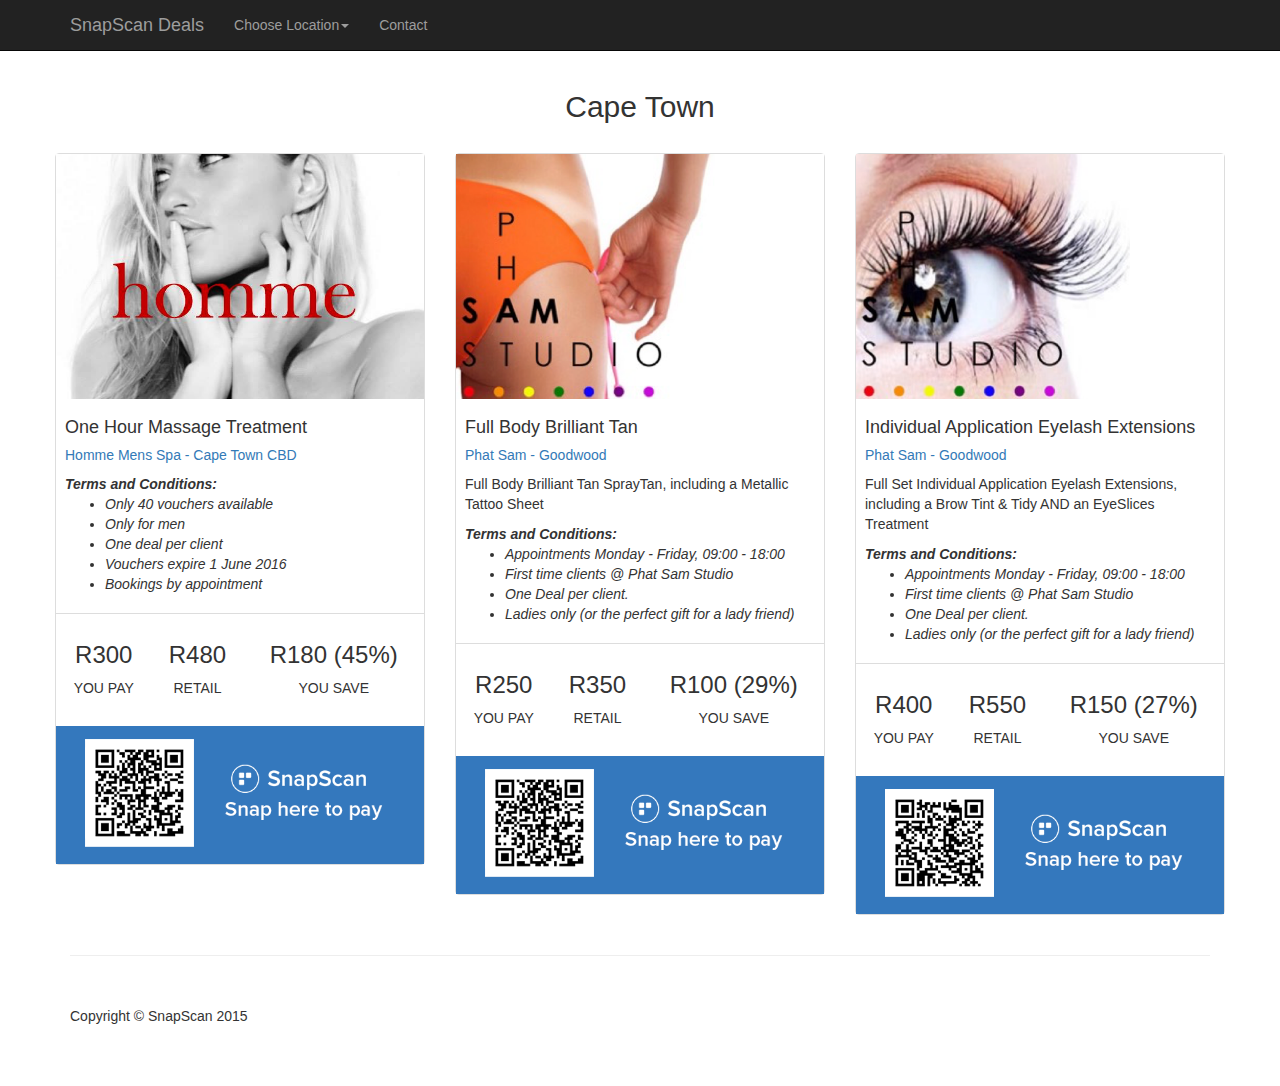
==== cape-town.html @ 15a03e2f "CT + JHB up: 3 products each" ====
<!DOCTYPE html>
<html lang="en">

<head>

    <meta charset="utf-8">
    <meta http-equiv="X-UA-Compatible" content="IE=edge">
    <meta name="viewport" content="width=device-width, initial-scale=1">
    <meta name="description" content="">
    <meta name="author" content="">

    <title>Cape Town: SnapDeals</title>

    <!-- Bootstrap Core CSS -->
    <link href="css/bootstrap.min.css" rel="stylesheet">

    <!-- Custom CSS -->
    <link href="css/shop-homepage.css" rel="stylesheet">

    <!-- HTML5 Shim and Respond.js IE8 support of HTML5 elements and media queries -->
    <!-- WARNING: Respond.js doesn't work if you view the page via file:// -->
    <!--[if lt IE 9]>
        <script src="https://oss.maxcdn.com/libs/html5shiv/3.7.0/html5shiv.js"></script>
        <script src="https://oss.maxcdn.com/libs/respond.js/1.4.2/respond.min.js"></script>
    <![endif]-->

</head>

<body>

    <!-- Navigation -->
    <nav class="navbar navbar-inverse navbar-fixed-top" role="navigation">
        <div class="container">
            <!-- Brand and toggle get grouped for better mobile display -->
            <div class="navbar-header">
                <button type="button" class="navbar-toggle" data-toggle="collapse" data-target="#bs-example-navbar-collapse-1">
                    <span class="sr-only">Toggle navigation</span>
                    <span class="icon-bar"></span>
                    <span class="icon-bar"></span>
                    <span class="icon-bar"></span>
                </button>
                <a class="navbar-brand" href="./index.html">SnapScan Deals</a>
            </div>
            <!-- Collect the nav links, forms, and other content for toggling -->
            <div class="collapse navbar-collapse" id="bs-example-navbar-collapse-1">
                <ul class="nav navbar-nav">
                    <li role="presentation" class="dropdown">
                        <a class="dropdown-toggle" data-toggle="dropdown" role="button" aria-haspopup="true" aria-expanded="false">
                          Choose Location<span class="caret"></span>
                        </a>
                        <ul class="dropdown-menu">
                            <li><a href="./cape-town.html">Cape Town</a></li>
                            <li><a href="./johannesburg.html">Johannesburg</a></li>
                        </ul>
                    </li>
                    <li>
                        <a href="mailto:bizdev@snapscan.co.za?Subject=SnapScan%20Deals" target="_blank">Contact</a>
                    </li>
                </ul>

            </div>
            <!-- /.navbar-collapse -->
        </div>
        <!-- /.container -->
    </nav>

    <!-- Page Content -->
    <div class="container">

            <div class="row">
            <div class="col-md-12">

                <div class="row">
                <h2 align="center">Cape Town</h2>
                <br>
                </div>
            </div>


                <div class="row">

                    <!-- PRODUCT -->
                    <div class="col-sm-4 col-lg-4 col-md-4">
                        <div class="thumbnail">
                            <img src="./img/products/cape-town/deal-3.png" alt="">
                            <div class="caption">
                                <h4>One Hour Massage Treatment</h4>
                                <h5><a href="https://www.facebook.com/hommemenspa">Homme Mens Spa - Cape Town CBD</a></h5>
                                <!-- <p>Full Body Brilliant Tan SprayTan, including a Metallic Tattoo Sheet</p> -->

                                <!-- TERMS AND CONDITIONS -->
                                <i><b>Terms and Conditions:</b>
                                <ul>
                                    <li>Only 40 vouchers available</li>
                                    <li>Only for men</li>
                                    <li>One deal per client</li>
                                    <li>Vouchers expire 1 June 2016</li>
                                    <li>Bookings by appointment</li>
                                </ul>
                                </i>
                            </div>

                            <div class="table-responsive">
                                <table class="table">
                                    <tbody>
                                        <tr align="center">
                                            <td><b><h3>R300</h3></b>YOU PAY</td>
                                            <td><h3>R480</h3>RETAIL</td>
                                            <td><h3>R180 (45%)</h3>YOU SAVE</td>
                                        </tr>
                                    </tbody>
                                </table>
                            </div>

                            <div class="ratings">
                                <p class="visible-xs" align="center">
                                    <a href="https://pos.snapscan.io/qr/SSDeals?&amount=25000&id=phatsam-spraytan" target="_blank" class="btn btn-primary">Buy with SnapScan</b></a>
                                </p>
                            </div>
                            <div>
                                <img class="hidden-xs" src="./img/products/cape-town/qr-1.png" alt="">
                            </div>
                        </div>
                    </div>

                    

                    <!-- PRODUCT -->
                    <div class="col-sm-4 col-lg-4 col-md-4">
                        <div class="thumbnail">
                            <img src="./img/products/cape-town/deal-1.png" alt="">
                            <div class="caption">
                                
                                <h4>Full Body Brilliant Tan</h4>
                                <h5><a href="https://www.facebook.com/Phat-Sam-Studio-178266982263891/">Phat Sam - Goodwood</a></h5>
                                <p>Full Body Brilliant Tan SprayTan, including a Metallic Tattoo Sheet</p>

                                <!-- TERMS AND CONDITIONS -->
                                <i><b>Terms and Conditions:</b>
                                <ul>
                                    <li>Appointments Monday - Friday, 09:00 - 18:00</li>
                                    <li>First time clients @ Phat Sam Studio</li>
                                    <li>One Deal per client.</li>
                                    <li>Ladies only (or the perfect gift for a lady friend)</li>
                                </ul>
                                </i>
                            </div>
                            
                            <div class="table-responsive">
                                <table class="table">
                                    <tbody>
                                        <tr align="center">
                                            <td><b><h3>R250</h3></b>YOU PAY</td>
                                            <td><h3>R350</h3>RETAIL</td>
                                            <td><h3>R100 (29%)</h3>YOU SAVE</td>
                                        </tr>
                                    </tbody>
                                </table>
                            </div>

                            <div class="ratings">
                                <p class="visible-xs" align="center">
                                    <a href="https://pos.snapscan.io/qr/SSDeals?&amount=25000&id=phatsam-spraytan" target="_blank" class="btn btn-primary">Buy with SnapScan</b></a>
                                </p>
                            </div>
                            <div>
                                <img class="hidden-xs" src="./img/products/cape-town/qr-1.png" alt="">
                            </div>
                        </div>
                    </div>



                    <!-- PRODUCT -->
                    <div class="col-sm-4 col-lg-4 col-md-4">
                        <div class="thumbnail">
                            <img src="./img/products/cape-town/deal-2.png" alt="">
                            <div class="caption">
                                
                                <h4>Individual Application Eyelash Extensions</h4>
                                <h5><a href="https://www.facebook.com/Phat-Sam-Studio-178266982263891/">Phat Sam - Goodwood</a></h5>
                                <p>Full Set Individual Application Eyelash Extensions, including a Brow Tint & Tidy AND an EyeSlices Treatment</p>

                                <!-- TERMS AND CONDITIONS -->
                                <i><b>Terms and Conditions:</b>
                                <ul>
                                    <li>Appointments Monday - Friday, 09:00 - 18:00</li>
                                    <li>First time clients @ Phat Sam Studio</li>
                                    <li>One Deal per client.</li>
                                    <li>Ladies only (or the perfect gift for a lady friend)</li>
                                </ul>
                                </i>

                                <!-- MODAL TERMS AND CONDITIONS -->
                                <!-- <p type="button" data-toggle="modal" data-target=".bs-example-modal-sm"><a><i>Terms and Conditions</i></a></p>

                                <div class="modal fade bs-example-modal-sm" tabindex="-1" role="dialog" aria-labelledby="mySmallModalLabel">
                                  <div class="modal-dialog modal-sm">
                                    <div class="modal-content">
                                    <h4 class="modal-title" id="myModalLabel">Terms and Conditions</h4>
                                          <div class="modal-body">
                                            <ul>
                                                <li>Appointments Monday - Friday, 09:00 - 18:00</li>
                                                <li>First time clients @ Phat Sam Studio</li>
                                                <li>One Deal per client.</li>
                                            </ul>
                                          </div>
                                    </div>
                                  </div>
                                </div> -->
                            </div>

                            <div class="table-responsive">
                                <table class="table">
                                    <tbody>
                                        <tr align="center">
                                            <td><b><h3>R400</h3></b>YOU PAY</td>
                                            <td><h3>R550</h3>RETAIL</td>
                                            <td><h3>R150 (27%)</h3>YOU SAVE</td>
                                        </tr>
                                    </tbody>
                                </table>
                            </div>

                            <div class="ratings">
                                <p class="visible-xs" align="center">
                                    <a href="https://pos.snapscan.io/qr/SSDeals?&amount=40000&id=phatsam-eyelash" target="_blank" class="btn btn-primary">Buy with SnapScan</b></a>
                                </p>
                            </div>
                            <div>
                                <img class="hidden-xs" src="./img/products/cape-town/qr-2.png" alt="">
                            </div> 
                            </div>
                        </div>
                    </div>



                </div>

            

        </div>

    </div>
    <!-- /.container -->

    <div class="container">

        <hr>

        <!-- Footer -->
        <footer>
            <div class="row">
                <div class="col-lg-6">
                    <p>Copyright &copy; SnapScan 2015</p>
                </div>
                <!-- <div class="col-lg-6" class="push-right" align="right">
                    <p>
                        <a href="mailto:bizdev@snapscan.co.za?Subject=Join%20SnapDeals" target="_blank" class="btn btn-default">Add your own deal</b></a>
                    </p>
                </div> -->
            </div>
        </footer>

    </div>
    <!-- /.container -->

    <!-- jQuery -->
    <script src="js/jquery.js"></script>

    <!-- Bootstrap Core JavaScript -->
    <script src="js/bootstrap.min.js"></script>

</body>

</html>
---- css/shop-homepage.css ----
/*!
 * Start Bootstrap - Shop Homepage HTML Template (http://startbootstrap.com)
 * Code licensed under the Apache License v2.0.
 * For details, see http://www.apache.org/licenses/LICENSE-2.0.
 */

body {
    padding-top: 70px; /* Required padding for .navbar-fixed-top. Remove if using .navbar-static-top. Change if height of navigation changes. */
}

.slide-image {
    width: 100%;
}

.carousel-holder {
    margin-bottom: 30px;
}

.carousel-control,
.item {
    border-radius: 0px;
}

.caption {
    height: auto;
    overflow: hidden;
}

.caption h4 {
    white-space: nowrap;
}

.thumbnail img {
    width: 100%;
}

.ratings {
    padding-right: 10px;
    padding-left: 10px;
    color: #d17581;
}

.thumbnail {
    padding: 0;
}

.thumbnail .caption-full {
    padding: 9px;
    color: #333;
}

footer {
    margin: 50px 0;
}



.join-snapdeals
{
    background-color: #979da3;
}
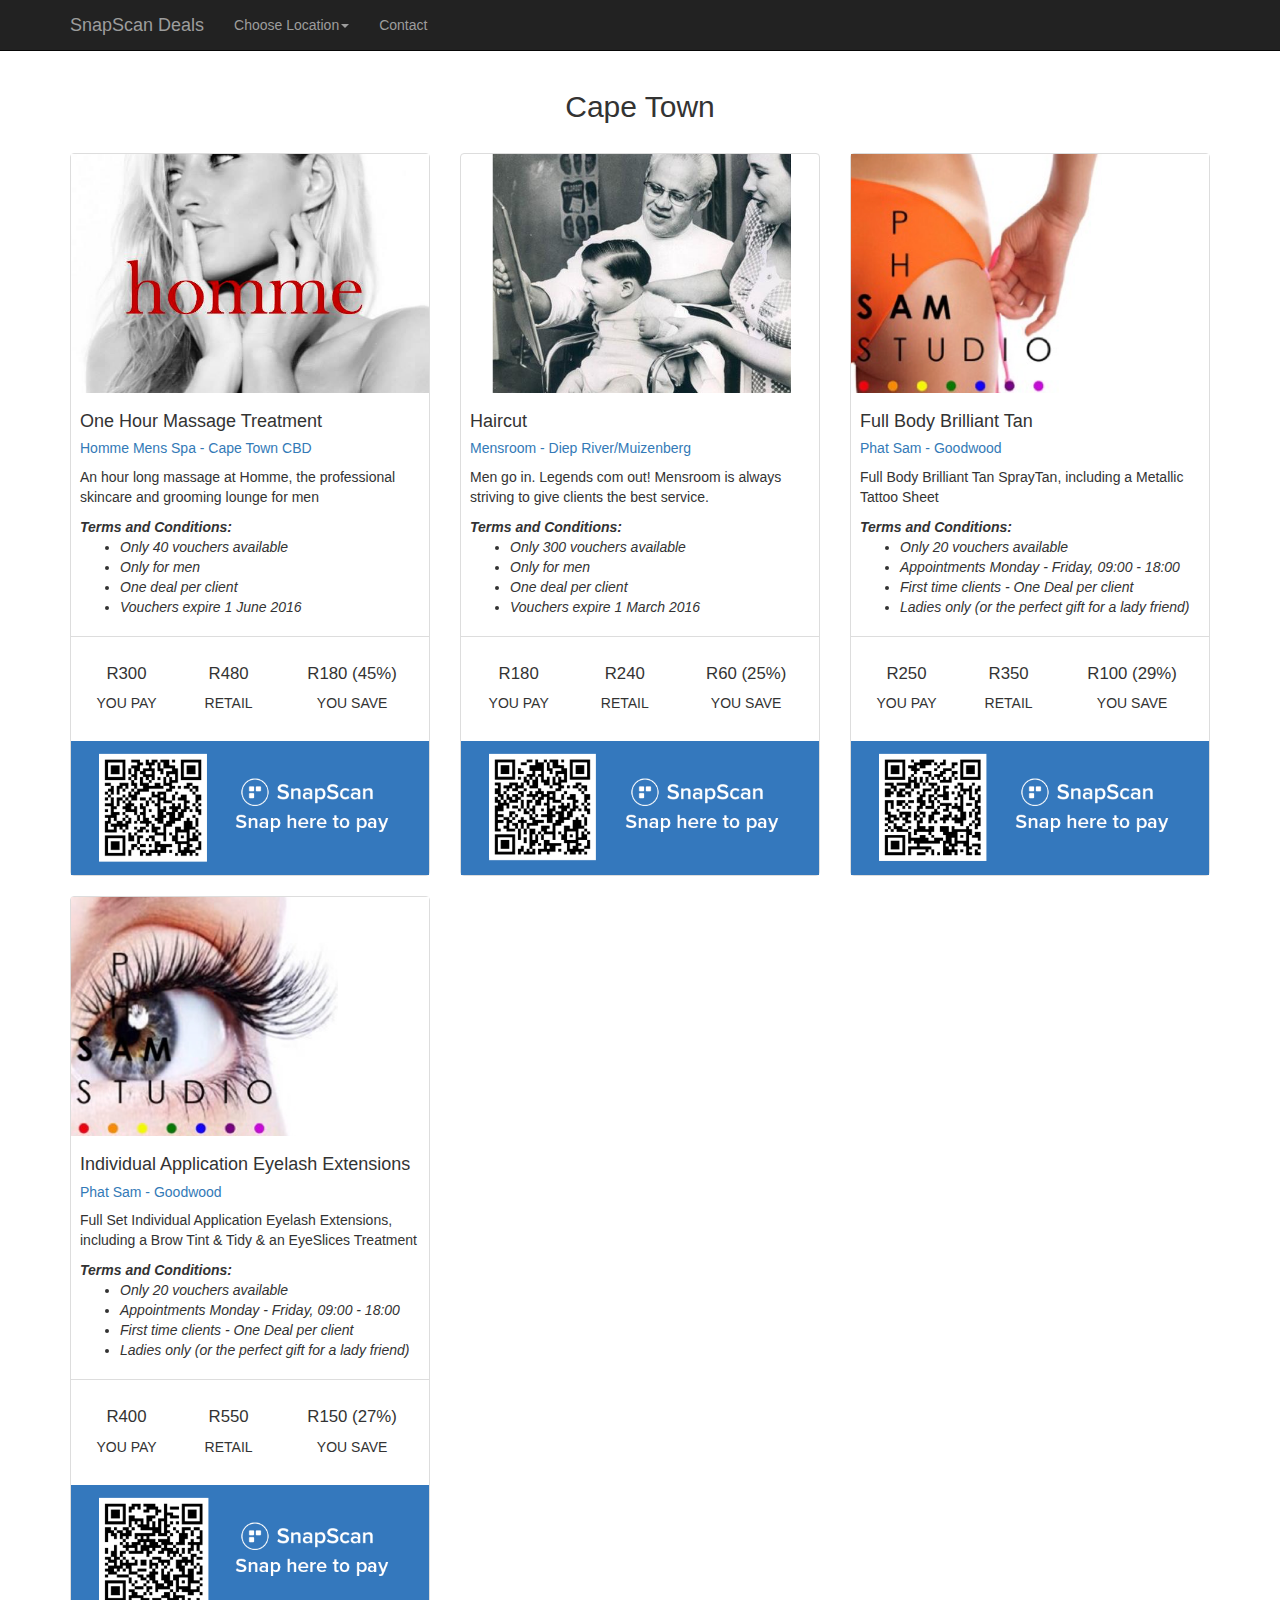
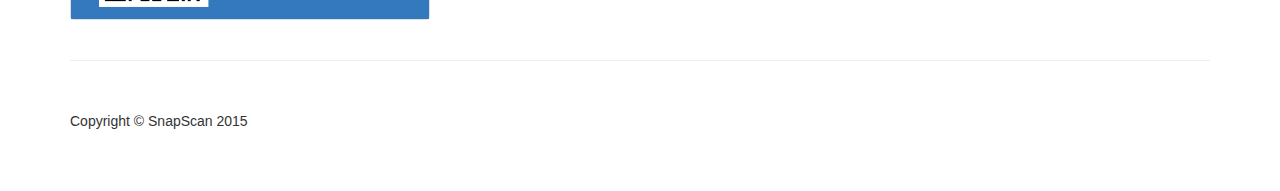
==== commit bbe31e5b: "T&Cs edits" ====
--- a/cape-town.html
+++ b/cape-town.html
@@ -2,7 +2,7 @@
 <html lang="en">
 
 <head>
-
+    <script src='https://cdn.firebase.com/js/client/2.2.1/firebase.js'></script>
     <meta charset="utf-8">
     <meta http-equiv="X-UA-Compatible" content="IE=edge">
     <meta name="viewport" content="width=device-width, initial-scale=1">
@@ -23,6 +23,7 @@
         <script src="https://oss.maxcdn.com/libs/html5shiv/3.7.0/html5shiv.js"></script>
         <script src="https://oss.maxcdn.com/libs/respond.js/1.4.2/respond.min.js"></script>
     <![endif]-->
+
 
 </head>
 
@@ -51,6 +52,7 @@
                         <ul class="dropdown-menu">
                             <li><a href="./cape-town.html">Cape Town</a></li>
                             <li><a href="./johannesburg.html">Johannesburg</a></li>
+                            <li><a href="./centurion.html">Centurion</a></li>
                         </ul>
                     </li>
                     <li>
@@ -75,18 +77,19 @@
                 <br>
                 </div>
             </div>
+            </div>
 
 
                 <div class="row">
 
-                    <!-- PRODUCT -->
+                    <!-- PRODUCT ONE -->
                     <div class="col-sm-4 col-lg-4 col-md-4">
                         <div class="thumbnail">
-                            <img src="./img/products/cape-town/deal-3.png" alt="">
+                            <img src="./img/products/cape-town/deal-1.png" alt="">
                             <div class="caption">
                                 <h4>One Hour Massage Treatment</h4>
                                 <h5><a href="https://www.facebook.com/hommemenspa">Homme Mens Spa - Cape Town CBD</a></h5>
-                                <!-- <p>Full Body Brilliant Tan SprayTan, including a Metallic Tattoo Sheet</p> -->
+                                <p>An hour long massage at Homme, the professional skincare and grooming lounge for men</p>
 
                                 <!-- TERMS AND CONDITIONS -->
                                 <i><b>Terms and Conditions:</b>
@@ -95,7 +98,6 @@
                                     <li>Only for men</li>
                                     <li>One deal per client</li>
                                     <li>Vouchers expire 1 June 2016</li>
-                                    <li>Bookings by appointment</li>
                                 </ul>
                                 </i>
                             </div>
@@ -114,7 +116,7 @@
 
                             <div class="ratings">
                                 <p class="visible-xs" align="center">
-                                    <a href="https://pos.snapscan.io/qr/SSDeals?&amount=25000&id=phatsam-spraytan" target="_blank" class="btn btn-primary">Buy with SnapScan</b></a>
+                                    <a href="https://pos.snapscan.io/qr/SSDeals?&amount=30000&id=Homme_Massage" target="_blank" class="btn btn-primary">Buy with SnapScan</b></a>
                                 </p>
                             </div>
                             <div>
@@ -123,12 +125,55 @@
                         </div>
                     </div>
 
-                    
-
-                    <!-- PRODUCT -->
+                    <!-- PRODUCT 2 -->
                     <div class="col-sm-4 col-lg-4 col-md-4">
                         <div class="thumbnail">
-                            <img src="./img/products/cape-town/deal-1.png" alt="">
+                            <img src="./img/products/cape-town/deal-2.png" alt="">
+                            <div class="caption">
+                                <h4>Haircut</h4>
+                                <h5><a href="http://www.mensroom.co.za/">Mensroom - Diep River/Muizenberg</a></h5>
+                                <p>Men go in. Legends com out! Mensroom is always striving to give clients the best service.</p>
+
+                                <!-- TERMS AND CONDITIONS -->
+                                <i><b>Terms and Conditions:</b>
+                                <ul>
+                                    <li>Only 300 vouchers available</li>
+                                    <li>Only for men</li>
+                                    <li>One deal per client</li>
+                                    <li>Vouchers expire 1 March 2016</li>
+                                </ul>
+                                </i>
+                            </div>
+
+                            <div class="table-responsive">
+                                <table class="table">
+                                    <tbody>
+                                        <tr align="center">
+                                            <td><b><h3>R180</h3></b>YOU PAY</td>
+                                            <td><h3>R240</h3>RETAIL</td>
+                                            <td><h3>R60 (25%)</h3>YOU SAVE</td>
+                                        </tr>
+                                    </tbody>
+                                </table>
+                            </div>
+
+                            <div class="ratings">
+                                <p class="visible-xs" align="center">
+                                    <a href="https://pos.snapscan.io/qr/SSDeals?&amount=18000&id=Mensroom_Haircut" target="_blank" class="btn btn-primary">Buy with SnapScan</b></a>
+                                </p>
+                            </div>
+                            <div>
+                                <img class="hidden-xs" src="./img/products/cape-town/qr-2.png" alt="">
+                            </div>
+                        </div>
+                    </div>
+
+                    
+
+                    <!-- PRODUCT THREE -->
+                    <div class="col-sm-4 col-lg-4 col-md-4">
+                        <div class="thumbnail">
+                            <img src="./img/products/cape-town/deal-3.png" alt="">
                             <div class="caption">
                                 
                                 <h4>Full Body Brilliant Tan</h4>
@@ -138,9 +183,9 @@
                                 <!-- TERMS AND CONDITIONS -->
                                 <i><b>Terms and Conditions:</b>
                                 <ul>
+                                    <li>Only 20 vouchers available</li>
                                     <li>Appointments Monday - Friday, 09:00 - 18:00</li>
-                                    <li>First time clients @ Phat Sam Studio</li>
-                                    <li>One Deal per client.</li>
+                                    <li>First time clients - One Deal per client</li>
                                     <li>Ladies only (or the perfect gift for a lady friend)</li>
                                 </ul>
                                 </i>
@@ -160,33 +205,31 @@
 
                             <div class="ratings">
                                 <p class="visible-xs" align="center">
-                                    <a href="https://pos.snapscan.io/qr/SSDeals?&amount=25000&id=phatsam-spraytan" target="_blank" class="btn btn-primary">Buy with SnapScan</b></a>
+                                    <a href="https://pos.snapscan.io/qr/SSDeals?&amount=25000&id=Phat_Sam_Spray_Tan" target="_blank" class="btn btn-primary">Buy with SnapScan</b></a>
                                 </p>
                             </div>
                             <div>
-                                <img class="hidden-xs" src="./img/products/cape-town/qr-1.png" alt="">
+                                <img class="hidden-xs" src="./img/products/cape-town/qr-3.png" alt="">
                             </div>
                         </div>
                     </div>
 
-
-
-                    <!-- PRODUCT -->
+                    <!-- PRODUCT FOUR-->
                     <div class="col-sm-4 col-lg-4 col-md-4">
                         <div class="thumbnail">
-                            <img src="./img/products/cape-town/deal-2.png" alt="">
+                            <img src="./img/products/cape-town/deal-4.png" alt="">
                             <div class="caption">
                                 
                                 <h4>Individual Application Eyelash Extensions</h4>
                                 <h5><a href="https://www.facebook.com/Phat-Sam-Studio-178266982263891/">Phat Sam - Goodwood</a></h5>
-                                <p>Full Set Individual Application Eyelash Extensions, including a Brow Tint & Tidy AND an EyeSlices Treatment</p>
+                                <p>Full Set Individual Application Eyelash Extensions, including a Brow Tint & Tidy & an EyeSlices Treatment</p>
 
                                 <!-- TERMS AND CONDITIONS -->
                                 <i><b>Terms and Conditions:</b>
                                 <ul>
+                                    <li>Only 20 vouchers available</li>
                                     <li>Appointments Monday - Friday, 09:00 - 18:00</li>
-                                    <li>First time clients @ Phat Sam Studio</li>
-                                    <li>One Deal per client.</li>
+                                    <li>First time clients - One Deal per client</li>
                                     <li>Ladies only (or the perfect gift for a lady friend)</li>
                                 </ul>
                                 </i>
@@ -224,11 +267,11 @@
 
                             <div class="ratings">
                                 <p class="visible-xs" align="center">
-                                    <a href="https://pos.snapscan.io/qr/SSDeals?&amount=40000&id=phatsam-eyelash" target="_blank" class="btn btn-primary">Buy with SnapScan</b></a>
+                                    <a href="https://pos.snapscan.io/qr/SSDeals?&amount=40000&id=Phat_Sam_Eyelash_Extension" target="_blank" class="btn btn-primary">Buy with SnapScan</b></a>
                                 </p>
                             </div>
                             <div>
-                                <img class="hidden-xs" src="./img/products/cape-town/qr-2.png" alt="">
+                                <img class="hidden-xs" src="./img/products/cape-town/qr-4.png" alt="">
                             </div> 
                             </div>
                         </div>
--- a/css/shop-homepage.css
+++ b/css/shop-homepage.css
@@ -42,6 +42,7 @@
 
 .thumbnail {
     padding: 0;
+    height: auto;
 }
 
 .thumbnail .caption-full {
@@ -60,5 +61,8 @@
     background-color: #979da3;
 }
 
+.h3, h3 {
+    font-size: 1.2em;
+}
 
 
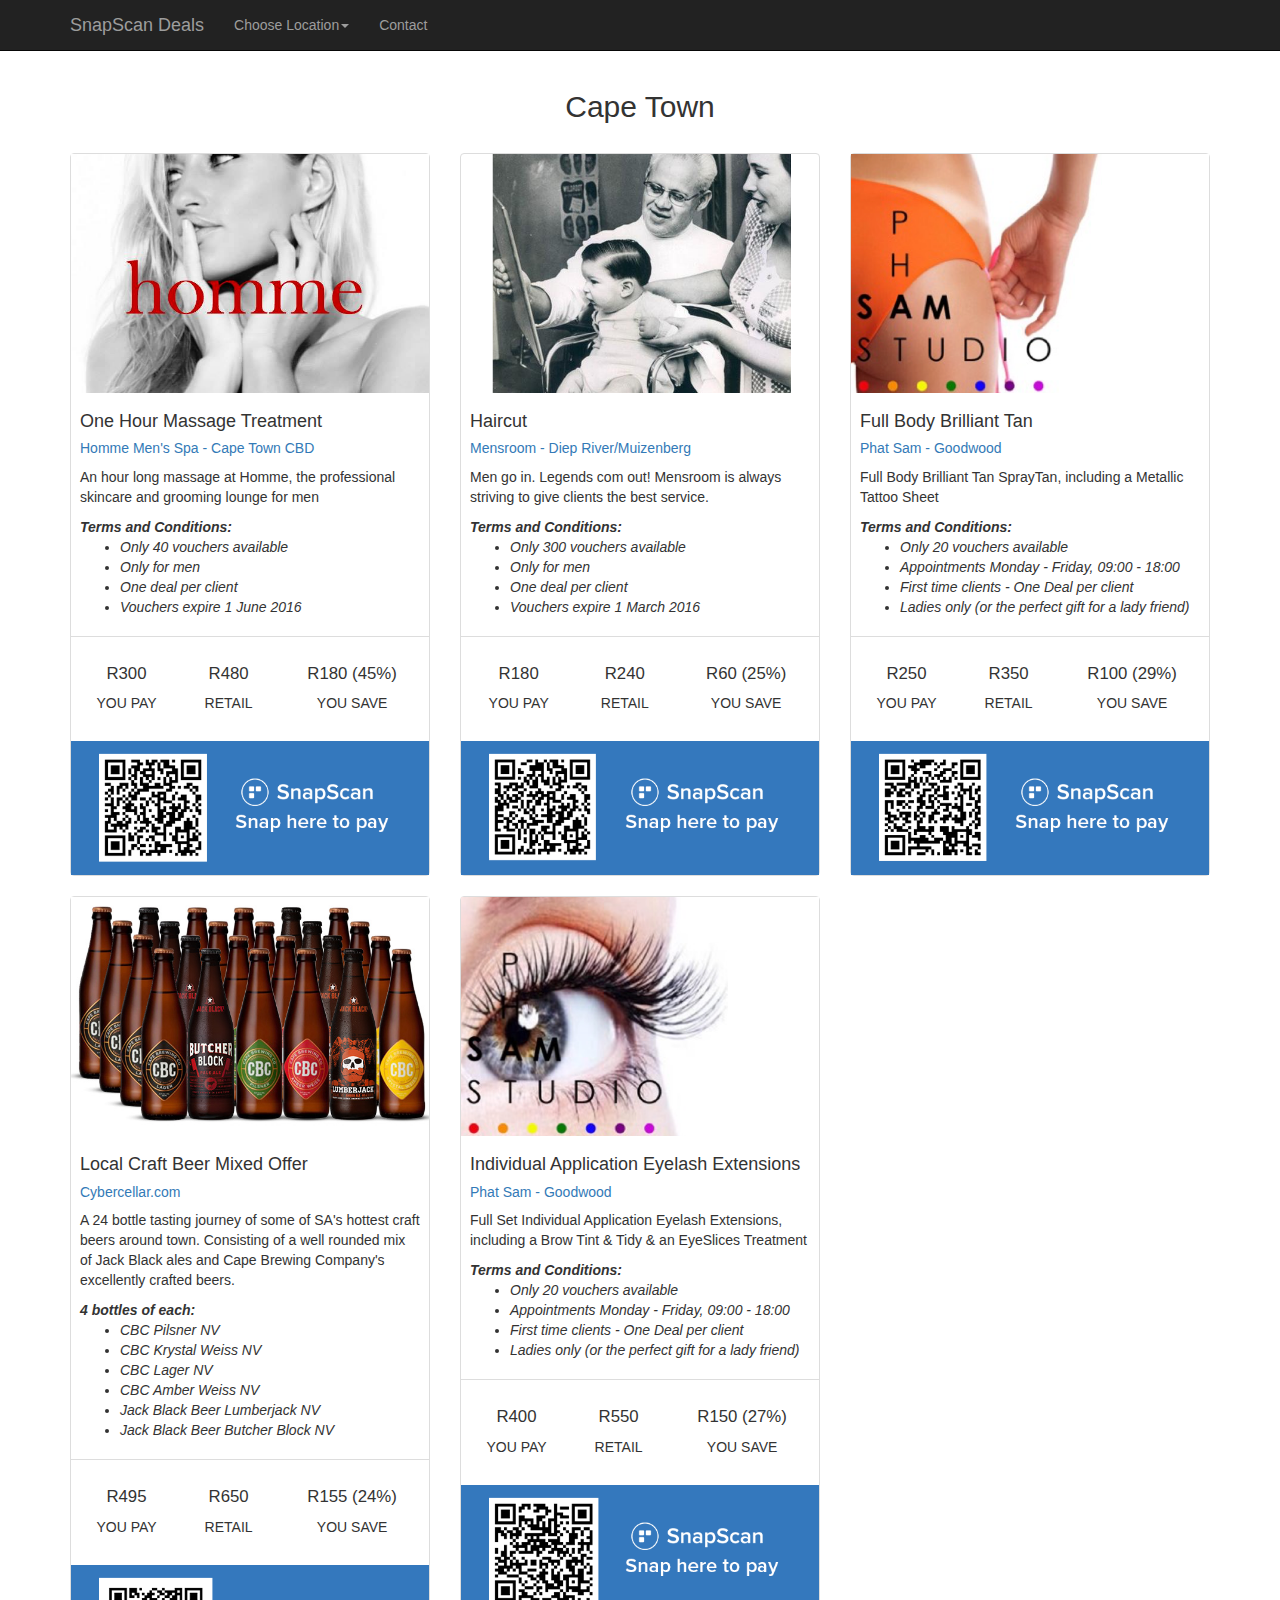
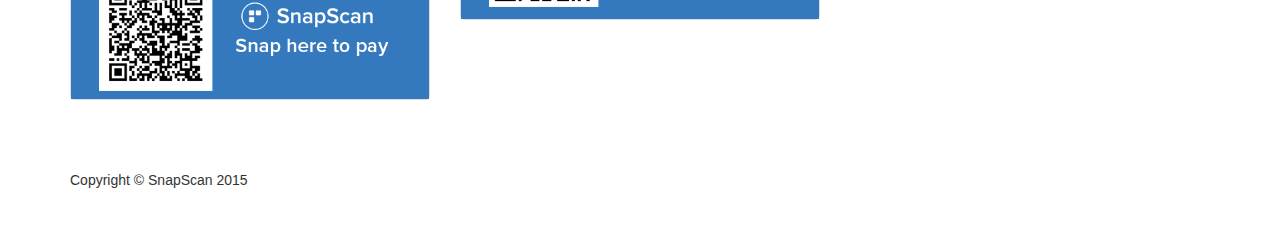
==== commit 79766a78: "contact form and deal 5" ====
--- a/cape-town.html
+++ b/cape-town.html
@@ -56,7 +56,7 @@
                         </ul>
                     </li>
                     <li>
-                        <a href="mailto:bizdev@snapscan.co.za?Subject=SnapScan%20Deals" target="_blank">Contact</a>
+                        <a href="./contact.html">Contact</a>
                     </li>
                 </ul>
 
@@ -88,7 +88,7 @@
                             <img src="./img/products/cape-town/deal-1.png" alt="">
                             <div class="caption">
                                 <h4>One Hour Massage Treatment</h4>
-                                <h5><a href="https://www.facebook.com/hommemenspa">Homme Mens Spa - Cape Town CBD</a></h5>
+                                <h5><a href="https://www.facebook.com/hommemenspa">Homme Men's Spa - Cape Town CBD</a></h5>
                                 <p>An hour long massage at Homme, the professional skincare and grooming lounge for men</p>
 
                                 <!-- TERMS AND CONDITIONS -->
@@ -210,6 +210,53 @@
                             </div>
                             <div>
                                 <img class="hidden-xs" src="./img/products/cape-town/qr-3.png" alt="">
+                            </div>
+                        </div>
+                    </div>
+
+
+                    <!-- PRODUCT FIVE -->
+                    <div class="col-sm-4 col-lg-4 col-md-4">
+                        <div class="thumbnail">
+                            <img src="./img/products/cape-town/deal-5.png" alt="">
+                            <div class="caption">
+                                
+                                <h4>Local Craft Beer Mixed Offer</h4>
+                                <h5><a href="http://www.cybercellar.com/">Cybercellar.com</a></h5>
+                                <p>A 24 bottle tasting journey of some of SA's hottest craft beers around town. Consisting of a well rounded mix of Jack Black ales and Cape Brewing Company's excellently crafted beers.</p>
+
+                                <!-- TERMS AND CONDITIONS -->
+                                <i><b>4 bottles of each:</b>
+                                <ul>
+                                    <li>CBC Pilsner NV</li>
+                                    <li>CBC Krystal Weiss NV</li>
+                                    <li>CBC Lager NV</li>
+                                    <li>CBC Amber Weiss NV</li>
+                                    <li>Jack Black Beer Lumberjack NV</li>
+                                    <li>Jack Black Beer Butcher Block NV</li>
+                                </ul>
+                                </i>
+                            </div>
+                            
+                            <div class="table-responsive">
+                                <table class="table">
+                                    <tbody>
+                                        <tr align="center">
+                                            <td><b><h3>R495</h3></b>YOU PAY</td>
+                                            <td><h3>R650</h3>RETAIL</td>
+                                            <td><h3>R155 (24%)</h3>YOU SAVE</td>
+                                        </tr>
+                                    </tbody>
+                                </table>
+                            </div>
+
+                            <div class="ratings">
+                                <p class="visible-xs" align="center">
+                                    <a href="https://pos.snapscan.io/qr/8tzKIicG?&amount=49500&id=Cybercellar_Local_Craft_Beer" target="_blank" class="btn btn-primary">Buy with SnapScan</b></a>
+                                </p>
+                            </div>
+                            <div>
+                                <img class="hidden-xs" src="./img/products/cape-town/qr-5.png" alt="">
                             </div>
                         </div>
                     </div>
@@ -286,27 +333,27 @@
         </div>
 
     </div>
-    <!-- /.container -->
-
-    <div class="container">
-
-        <hr>
-
-        <!-- Footer -->
+
+
+<!-- FOOTER -->
+        
+        <div class="container">
         <footer>
             <div class="row">
                 <div class="col-lg-6">
                     <p>Copyright &copy; SnapScan 2015</p>
                 </div>
-                <!-- <div class="col-lg-6" class="push-right" align="right">
-                    <p>
-                        <a href="mailto:bizdev@snapscan.co.za?Subject=Join%20SnapDeals" target="_blank" class="btn btn-default">Add your own deal</b></a>
-                    </p>
-                </div> -->
             </div>
         </footer>
-
-    </div>
+        </div>
+
+
+<!-- 
+<div id="footer"></div> -->
+
+
+
+
     <!-- /.container -->
 
     <!-- jQuery -->
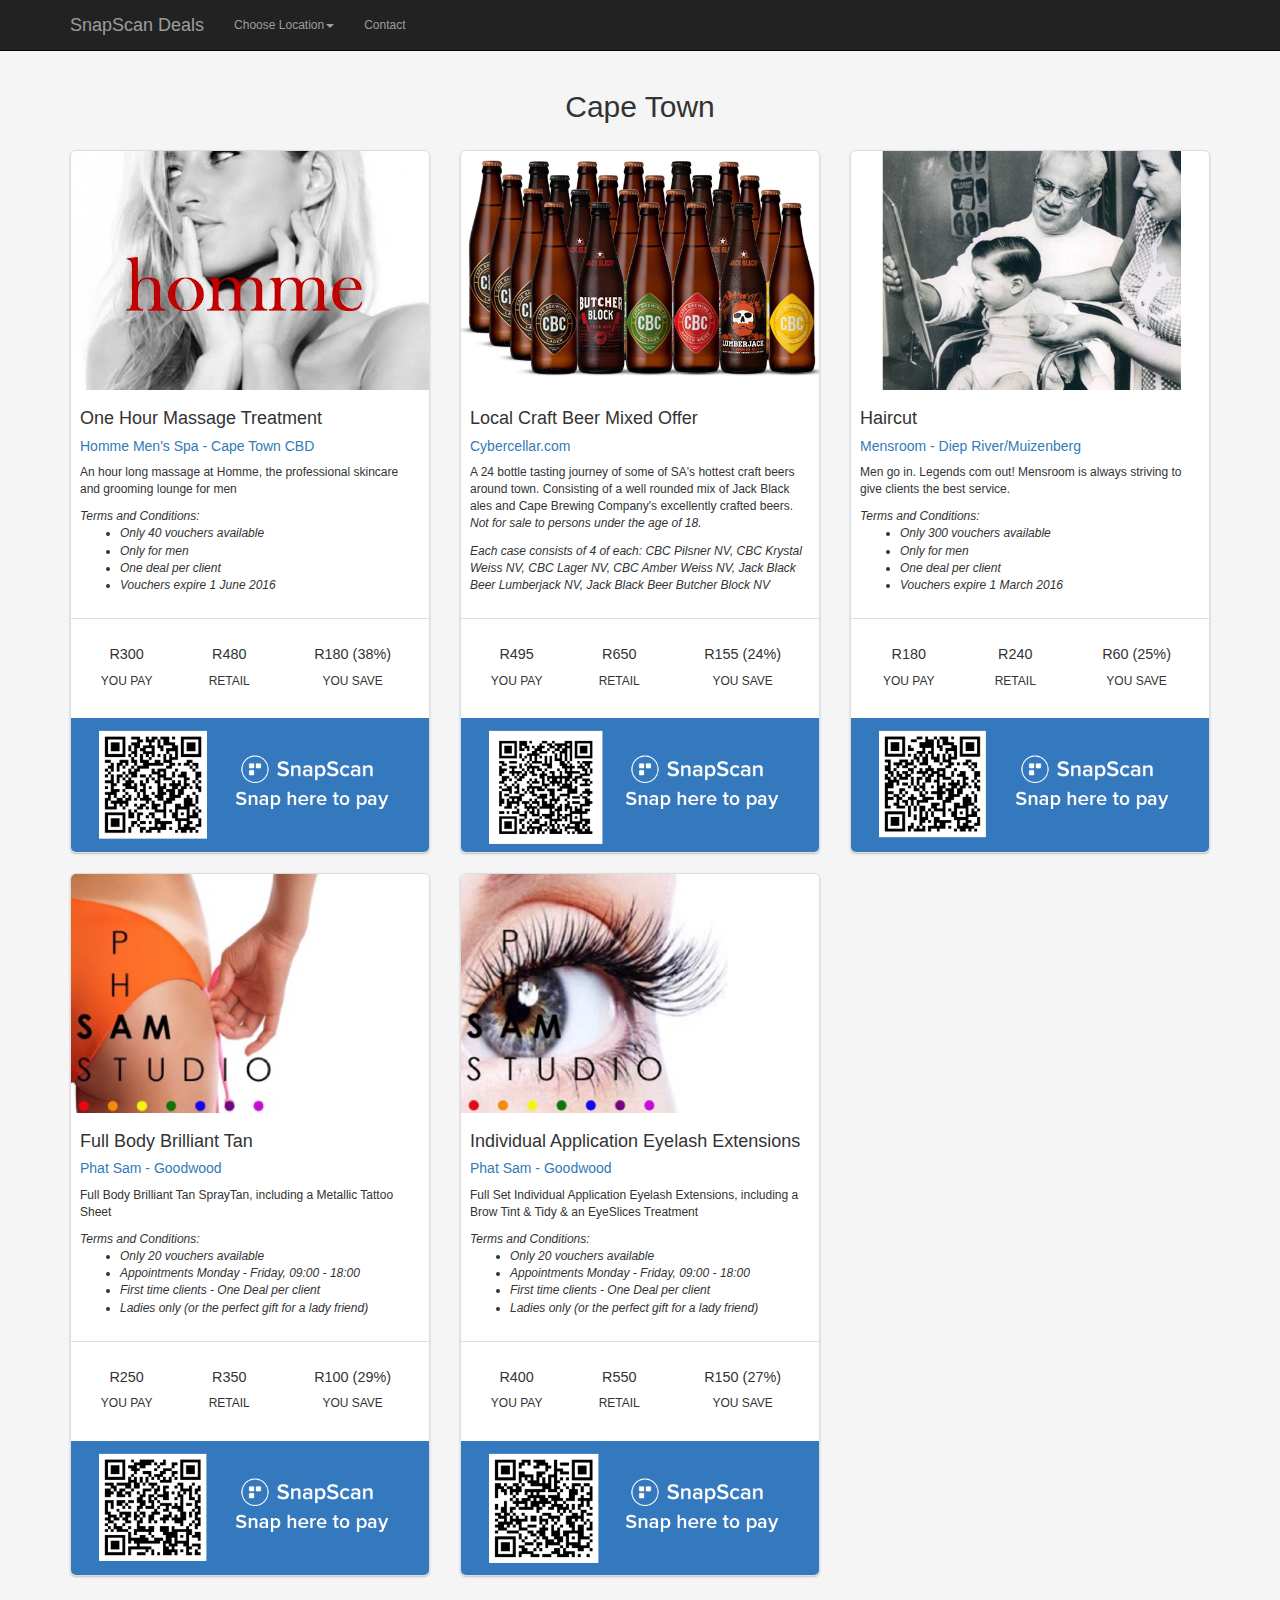
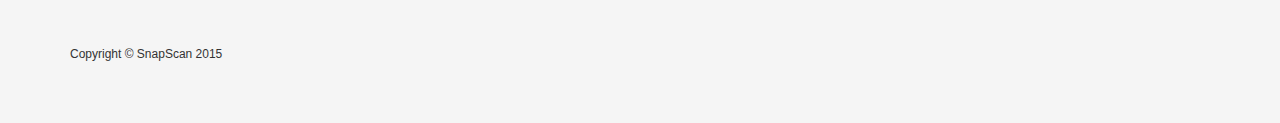
==== commit 306de885: "edit TCs, beer sooner, pinterest style" ====
--- a/cape-town.html
+++ b/cape-town.html
@@ -92,7 +92,7 @@
                                 <p>An hour long massage at Homme, the professional skincare and grooming lounge for men</p>
 
                                 <!-- TERMS AND CONDITIONS -->
-                                <i><b>Terms and Conditions:</b>
+                                <i>Terms and Conditions:
                                 <ul>
                                     <li>Only 40 vouchers available</li>
                                     <li>Only for men</li>
@@ -108,7 +108,7 @@
                                         <tr align="center">
                                             <td><b><h3>R300</h3></b>YOU PAY</td>
                                             <td><h3>R480</h3>RETAIL</td>
-                                            <td><h3>R180 (45%)</h3>YOU SAVE</td>
+                                            <td><h3>R180 (38%)</h3>YOU SAVE</td>
                                         </tr>
                                     </tbody>
                                 </table>
@@ -121,6 +121,44 @@
                             </div>
                             <div>
                                 <img class="hidden-xs" src="./img/products/cape-town/qr-1.png" alt="">
+                            </div>
+                        </div>
+                    </div>
+
+                    <!-- PRODUCT FIVE -->
+                    <div class="col-sm-4 col-lg-4 col-md-4">
+                        <div class="thumbnail">
+                            <img src="./img/products/cape-town/deal-5.png" alt="">
+                            <div class="caption">
+                                
+                                <h4>Local Craft Beer Mixed Offer</h4>
+                                <h5><a href="http://www.cybercellar.com/">Cybercellar.com</a></h5>
+                                <p>A 24 bottle tasting journey of some of SA's hottest craft beers around town. Consisting of a well rounded mix of Jack Black ales and Cape Brewing Company's excellently crafted beers. <i>Not for sale to persons under the age of 18.</i></p>
+
+                                <!-- TERMS AND CONDITIONS -->
+                                <i>Each case consists of 4 of each: CBC Pilsner NV, CBC Krystal Weiss NV, CBC Lager NV, CBC Amber Weiss NV, Jack Black Beer Lumberjack NV, Jack Black Beer Butcher Block NV</li>
+                                </i>
+                            </div>
+                            
+                            <div class="table-responsive">
+                                <table class="table">
+                                    <tbody>
+                                        <tr align="center">
+                                            <td><b><h3>R495</h3></b>YOU PAY</td>
+                                            <td><h3>R650</h3>RETAIL</td>
+                                            <td><h3>R155 (24%)</h3>YOU SAVE</td>
+                                        </tr>
+                                    </tbody>
+                                </table>
+                            </div>
+
+                            <div class="ratings">
+                                <p class="visible-xs" align="center">
+                                    <a href="https://pos.snapscan.io/qr/8tzKIicG?&amount=49500&id=Cybercellar_Local_Craft_Beer" target="_blank" class="btn btn-primary">Buy with SnapScan</b></a>
+                                </p>
+                            </div>
+                            <div>
+                                <img class="hidden-xs" src="./img/products/cape-town/qr-5.png" alt="">
                             </div>
                         </div>
                     </div>
@@ -135,7 +173,7 @@
                                 <p>Men go in. Legends com out! Mensroom is always striving to give clients the best service.</p>
 
                                 <!-- TERMS AND CONDITIONS -->
-                                <i><b>Terms and Conditions:</b>
+                                <i>Terms and Conditions:
                                 <ul>
                                     <li>Only 300 vouchers available</li>
                                     <li>Only for men</li>
@@ -181,7 +219,7 @@
                                 <p>Full Body Brilliant Tan SprayTan, including a Metallic Tattoo Sheet</p>
 
                                 <!-- TERMS AND CONDITIONS -->
-                                <i><b>Terms and Conditions:</b>
+                                <i>Terms and Conditions:
                                 <ul>
                                     <li>Only 20 vouchers available</li>
                                     <li>Appointments Monday - Friday, 09:00 - 18:00</li>
@@ -215,52 +253,6 @@
                     </div>
 
 
-                    <!-- PRODUCT FIVE -->
-                    <div class="col-sm-4 col-lg-4 col-md-4">
-                        <div class="thumbnail">
-                            <img src="./img/products/cape-town/deal-5.png" alt="">
-                            <div class="caption">
-                                
-                                <h4>Local Craft Beer Mixed Offer</h4>
-                                <h5><a href="http://www.cybercellar.com/">Cybercellar.com</a></h5>
-                                <p>A 24 bottle tasting journey of some of SA's hottest craft beers around town. Consisting of a well rounded mix of Jack Black ales and Cape Brewing Company's excellently crafted beers.</p>
-
-                                <!-- TERMS AND CONDITIONS -->
-                                <i><b>4 bottles of each:</b>
-                                <ul>
-                                    <li>CBC Pilsner NV</li>
-                                    <li>CBC Krystal Weiss NV</li>
-                                    <li>CBC Lager NV</li>
-                                    <li>CBC Amber Weiss NV</li>
-                                    <li>Jack Black Beer Lumberjack NV</li>
-                                    <li>Jack Black Beer Butcher Block NV</li>
-                                </ul>
-                                </i>
-                            </div>
-                            
-                            <div class="table-responsive">
-                                <table class="table">
-                                    <tbody>
-                                        <tr align="center">
-                                            <td><b><h3>R495</h3></b>YOU PAY</td>
-                                            <td><h3>R650</h3>RETAIL</td>
-                                            <td><h3>R155 (24%)</h3>YOU SAVE</td>
-                                        </tr>
-                                    </tbody>
-                                </table>
-                            </div>
-
-                            <div class="ratings">
-                                <p class="visible-xs" align="center">
-                                    <a href="https://pos.snapscan.io/qr/8tzKIicG?&amount=49500&id=Cybercellar_Local_Craft_Beer" target="_blank" class="btn btn-primary">Buy with SnapScan</b></a>
-                                </p>
-                            </div>
-                            <div>
-                                <img class="hidden-xs" src="./img/products/cape-town/qr-5.png" alt="">
-                            </div>
-                        </div>
-                    </div>
-
                     <!-- PRODUCT FOUR-->
                     <div class="col-sm-4 col-lg-4 col-md-4">
                         <div class="thumbnail">
@@ -272,7 +264,7 @@
                                 <p>Full Set Individual Application Eyelash Extensions, including a Brow Tint & Tidy & an EyeSlices Treatment</p>
 
                                 <!-- TERMS AND CONDITIONS -->
-                                <i><b>Terms and Conditions:</b>
+                                <i>Terms and Conditions:
                                 <ul>
                                     <li>Only 20 vouchers available</li>
                                     <li>Appointments Monday - Friday, 09:00 - 18:00</li>
--- a/css/shop-homepage.css
+++ b/css/shop-homepage.css
@@ -5,7 +5,20 @@
  */
 
 body {
+    margin: 0;
+    font-family: 'Montserrat', sans-serif;
+    font-size: 12px;
+    line-height: 1.42857143;
+    color: #333;
     padding-top: 70px; /* Required padding for .navbar-fixed-top. Remove if using .navbar-static-top. Change if height of navigation changes. */
+    background-color: #f5f5f5;
+}
+
+h1, h2, h3, h4, h5, h6 {
+    font-family: 'Montserrat', sans-serif;
+}
+p, div {
+    font-family: 'Montserrat', sans-serif;
 }
 
 .slide-image {
@@ -32,17 +45,23 @@
 
 .thumbnail img {
     width: 100%;
+    border: 0px solid #ddd;
 }
 
 .ratings {
     padding-right: 10px;
     padding-left: 10px;
     color: #d17581;
+
 }
 
 .thumbnail {
     padding: 0;
     height: auto;
+    /*box-shadow: 1px -1px 36px #888888;*/
+    box-shadow: 0 1px 2px 0 rgba(0,0,0,0.22);
+    border-radius: 6px;
+    overflow: hidden;
 }
 
 .thumbnail .caption-full {
@@ -65,4 +84,8 @@
     font-size: 1.2em;
 }
 
+.caption {
+    height: 228px;
+    overflow: hidden;
+}
 
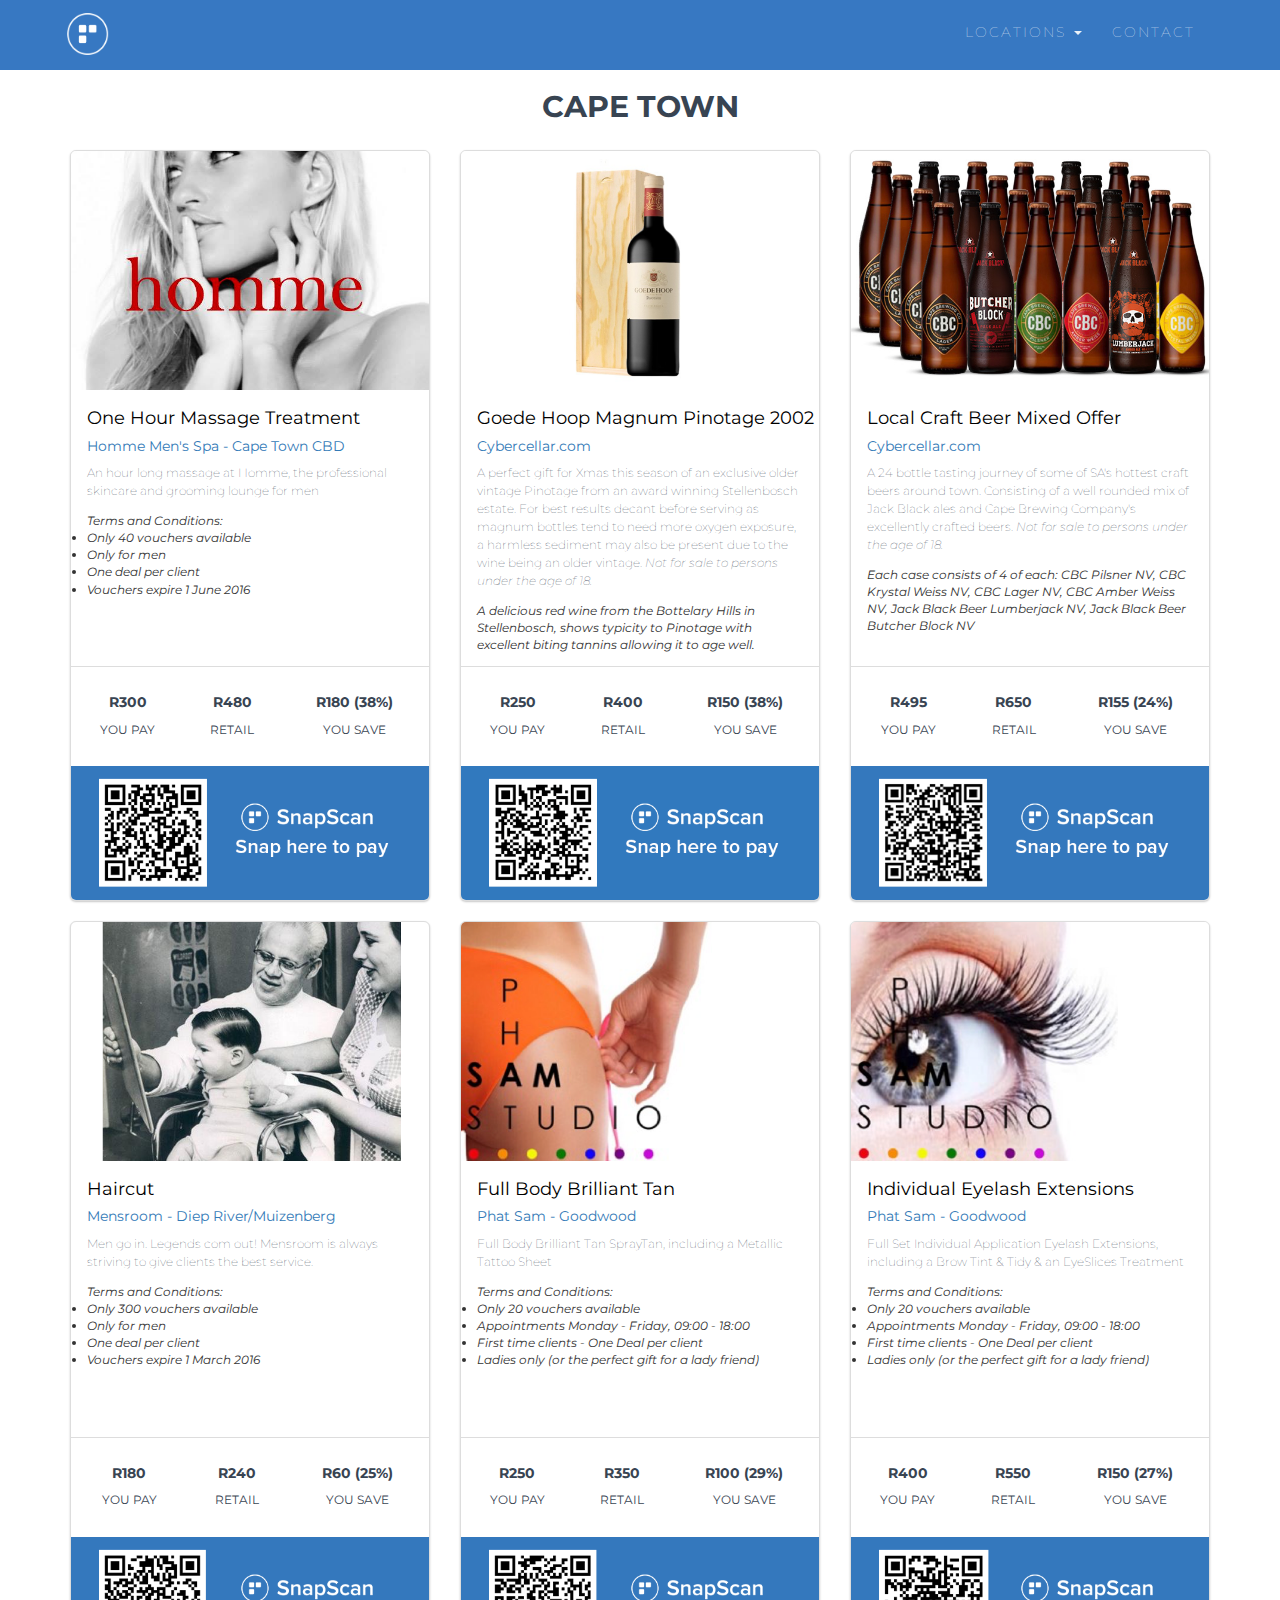
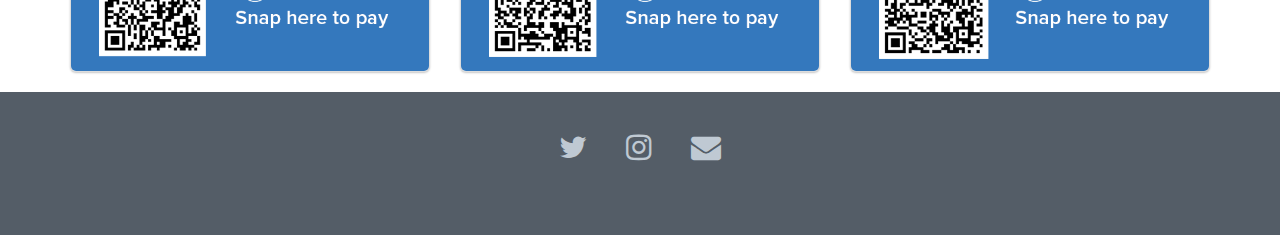
==== commit 9821861d: "beer deal, green circle, header+footer" ====
--- a/cape-town.html
+++ b/cape-town.html
@@ -8,63 +8,56 @@
     <meta name="viewport" content="width=device-width, initial-scale=1">
     <meta name="description" content="">
     <meta name="author" content="">
-
-    <title>Cape Town: SnapDeals</title>
+    <link rel="shortcut icon" href="assets/ico/favicon.ico">
+
+    <title>Cape Town: SnapScan Deals</title>
+
+    <link href="https://fonts.googleapis.com/css?family=Montserrat:400,700" rel="stylesheet">
+
+    <!-- Always force latest IE rendering engine or request Chrome Frame -->
+    <meta content="IE=edge,chrome=1" http-equiv="X-UA-Compatible">
 
     <!-- Bootstrap Core CSS -->
     <link href="css/bootstrap.min.css" rel="stylesheet">
 
     <!-- Custom CSS -->
     <link href="css/shop-homepage.css" rel="stylesheet">
-
-    <!-- HTML5 Shim and Respond.js IE8 support of HTML5 elements and media queries -->
-    <!-- WARNING: Respond.js doesn't work if you view the page via file:// -->
-    <!--[if lt IE 9]>
-        <script src="https://oss.maxcdn.com/libs/html5shiv/3.7.0/html5shiv.js"></script>
-        <script src="https://oss.maxcdn.com/libs/respond.js/1.4.2/respond.min.js"></script>
-    <![endif]-->
-
+    <link href="css/font-awesome.min.css" rel="stylesheet">
+    <link href="https://maxcdn.bootstrapcdn.com/font-awesome/4.4.0/css/font-awesome.min.css" rel="stylesheet">
 
 </head>
 
 <body>
 
-    <!-- Navigation -->
-    <nav class="navbar navbar-inverse navbar-fixed-top" role="navigation">
+          <!-- Fixed navbar -->
+        <div class="navbar navbar-default navbar-fixed-top" role="navigation">
         <div class="container">
-            <!-- Brand and toggle get grouped for better mobile display -->
-            <div class="navbar-header">
-                <button type="button" class="navbar-toggle" data-toggle="collapse" data-target="#bs-example-navbar-collapse-1">
-                    <span class="sr-only">Toggle navigation</span>
-                    <span class="icon-bar"></span>
-                    <span class="icon-bar"></span>
-                    <span class="icon-bar"></span>
-                </button>
-                <a class="navbar-brand" href="./index.html">SnapScan Deals</a>
-            </div>
-            <!-- Collect the nav links, forms, and other content for toggling -->
-            <div class="collapse navbar-collapse" id="bs-example-navbar-collapse-1">
-                <ul class="nav navbar-nav">
-                    <li role="presentation" class="dropdown">
-                        <a class="dropdown-toggle" data-toggle="dropdown" role="button" aria-haspopup="true" aria-expanded="false">
-                          Choose Location<span class="caret"></span>
-                        </a>
-                        <ul class="dropdown-menu">
-                            <li><a href="./cape-town.html">Cape Town</a></li>
-                            <li><a href="./johannesburg.html">Johannesburg</a></li>
-                            <li><a href="./centurion.html">Centurion</a></li>
-                        </ul>
-                    </li>
-                    <li>
-                        <a href="./contact.html">Contact</a>
-                    </li>
+          <div class="navbar-header">
+            <button type="button" class="navbar-toggle" data-toggle="collapse" data-target=".navbar-collapse">
+              <span class="sr-only">Toggle navigation</span>
+              <span class="icon-bar"></span>
+              <span class="icon-bar"></span>
+              <span class="icon-bar"></span>
+            </button>
+            <a class="navbar-brand" href="index.html">
+              <img src="./img/logo-circle.png" style="width:42px;height:42px;border:0;">
+            </a>
+          </div>
+          <div class="navbar-collapse collapse navbar-right">
+            <ul class="nav navbar-nav">
+              <li class="dropdown">
+                <a href="#" class="dropdown-toggle" data-toggle="dropdown">LOCATIONS <b class="caret"></b></a>
+                <ul class="dropdown-menu">
+                  <li><a href="cape-town.html">CAPE TOWN</a></li>
+                  <li><a href="johannesburg.html">JOHANNESBURG</a></li>
+                  <li><a href="centurion.html">CENTURION</a></li>
                 </ul>
-
-            </div>
-            <!-- /.navbar-collapse -->
+              </li>
+              <li><a href="contact.html">CONTACT</a></li>
+            </ul>
+          </div><!--/.nav-collapse -->
         </div>
-        <!-- /.container -->
-    </nav>
+        </div>
 
     <!-- Page Content -->
     <div class="container">
@@ -73,7 +66,7 @@
             <div class="col-md-12">
 
                 <div class="row">
-                <h2 align="center">Cape Town</h2>
+                <h2 align="center">CAPE TOWN</h2>
                 <br>
                 </div>
             </div>
@@ -125,12 +118,54 @@
                         </div>
                     </div>
 
+                    <!-- PRODUCT SIX -->
+                    <div class="col-sm-4 col-lg-4 col-md-4">
+                        <div class="thumbnail">
+                            <img src="./img/products/cape-town/deal-6.png" alt="">
+                            <!-- <div class="absolute" align="center" >
+                              <img src="./img/deal-of-the-day.png" alt="">
+                              <h3 class="text" align="center">SAVE<br>38%</h3>
+                            </div> -->
+
+                            <div class="caption">
+                                <h4>Goede Hoop Magnum Pinotage 2002</h4>
+                                <h5><a href="http://www.cybercellar.com/">Cybercellar.com</a></h5>
+                                <p>A perfect gift for Xmas this season of an exclusive older vintage Pinotage from an award winning Stellenbosch estate. For best results decant before serving as magnum bottles tend to need more oxygen exposure, a harmless sediment may also be present due to the wine being an older vintage. <i>Not for sale to persons under the age of 18.</i></p>
+
+                                <!-- TERMS AND CONDITIONS -->
+                                <i>
+                                A delicious red wine from the Bottelary Hills in Stellenbosch, shows typicity to Pinotage with excellent biting tannins allowing it to age well.</i>
+                            </div>
+
+                            <div class="table-responsive">
+                                <table class="table">
+                                    <tbody>
+                                        <tr align="center">
+                                            <td><b><h3>R250</h3></b>YOU PAY</td>
+                                            <td><h3>R400</h3>RETAIL</td>
+                                            <td><h3>R150 (38%)</h3>YOU SAVE</td>
+                                        </tr>
+                                    </tbody>
+                                </table>
+                            </div>
+
+                            <div class="ratings">
+                                <p class="visible-xs" align="center">
+                                    <a href="https://pos.snapscan.io/qr/Vy8KC47N?&amount=25000&id=Goede_Hoop" target="_blank" class="btn btn-primary">Buy with SnapScan</b></a>
+                                </p>
+                            </div>
+                            <div>
+                                <img class="hidden-xs" src="./img/products/cape-town/qr-6.png" alt="">
+                            </div>
+                        </div>
+                    </div>
+
                     <!-- PRODUCT FIVE -->
                     <div class="col-sm-4 col-lg-4 col-md-4">
                         <div class="thumbnail">
                             <img src="./img/products/cape-town/deal-5.png" alt="">
                             <div class="caption">
-                                
+
                                 <h4>Local Craft Beer Mixed Offer</h4>
                                 <h5><a href="http://www.cybercellar.com/">Cybercellar.com</a></h5>
                                 <p>A 24 bottle tasting journey of some of SA's hottest craft beers around town. Consisting of a well rounded mix of Jack Black ales and Cape Brewing Company's excellently crafted beers. <i>Not for sale to persons under the age of 18.</i></p>
@@ -139,7 +174,7 @@
                                 <i>Each case consists of 4 of each: CBC Pilsner NV, CBC Krystal Weiss NV, CBC Lager NV, CBC Amber Weiss NV, Jack Black Beer Lumberjack NV, Jack Black Beer Butcher Block NV</li>
                                 </i>
                             </div>
-                            
+
                             <div class="table-responsive">
                                 <table class="table">
                                     <tbody>
@@ -206,14 +241,14 @@
                         </div>
                     </div>
 
-                    
+
 
                     <!-- PRODUCT THREE -->
                     <div class="col-sm-4 col-lg-4 col-md-4">
                         <div class="thumbnail">
                             <img src="./img/products/cape-town/deal-3.png" alt="">
                             <div class="caption">
-                                
+
                                 <h4>Full Body Brilliant Tan</h4>
                                 <h5><a href="https://www.facebook.com/Phat-Sam-Studio-178266982263891/">Phat Sam - Goodwood</a></h5>
                                 <p>Full Body Brilliant Tan SprayTan, including a Metallic Tattoo Sheet</p>
@@ -228,7 +263,7 @@
                                 </ul>
                                 </i>
                             </div>
-                            
+
                             <div class="table-responsive">
                                 <table class="table">
                                     <tbody>
@@ -258,8 +293,8 @@
                         <div class="thumbnail">
                             <img src="./img/products/cape-town/deal-4.png" alt="">
                             <div class="caption">
-                                
-                                <h4>Individual Application Eyelash Extensions</h4>
+
+                                <h4>Individual Eyelash Extensions</h4>
                                 <h5><a href="https://www.facebook.com/Phat-Sam-Studio-178266982263891/">Phat Sam - Goodwood</a></h5>
                                 <p>Full Set Individual Application Eyelash Extensions, including a Brow Tint & Tidy & an EyeSlices Treatment</p>
 
@@ -311,7 +346,7 @@
                             </div>
                             <div>
                                 <img class="hidden-xs" src="./img/products/cape-town/qr-4.png" alt="">
-                            </div> 
+                            </div>
                             </div>
                         </div>
                     </div>
@@ -320,33 +355,29 @@
 
                 </div>
 
-            
+
 
         </div>
 
     </div>
 
 
-<!-- FOOTER -->
-        
-        <div class="container">
-        <footer>
-            <div class="row">
-                <div class="col-lg-6">
-                    <p>Copyright &copy; SnapScan 2015</p>
-                </div>
-            </div>
-        </footer>
-        </div>
-
-
-<!-- 
-<div id="footer"></div> -->
-
-
-
-
-    <!-- /.container -->
+    <!-- Footer -->
+    <div id="footerwrap">
+     <div class="container">
+       <div class="row" align="center">
+         <div class="col-lg-12">
+           <!-- <h4>Connect now</h4> -->
+           <!-- <div class="hline-w"></div> -->
+           <p align="center">
+             <a href="https://twitter.com/snapscanapp" target="_blank" align="center"><i class="fa fa-twitter"></i></a>
+             <a href="http://instagram.com/snapscanapp" target="_blank" align="center"><i class="fa fa-instagram"></i></a>
+             <a href="mailto:bizdev@snapscan.co.za?Subject=via%20SnapScanDeals.com" target="_blank" align="center"><i class="fa fa-envelope"></i></a>
+           </p>
+         </div>
+       </div>
+     </div>
+    </div>
 
     <!-- jQuery -->
     <script src="js/jquery.js"></script>
@@ -354,6 +385,6 @@
     <!-- Bootstrap Core JavaScript -->
     <script src="js/bootstrap.min.js"></script>
 
-</body>
-
-</html>
+    </body>
+
+    </html>
--- a/css/shop-homepage.css
+++ b/css/shop-homepage.css
@@ -1,91 +1,608 @@
-/*!
- * Start Bootstrap - Shop Homepage HTML Template (http://startbootstrap.com)
- * Code licensed under the Apache License v2.0.
- * For details, see http://www.apache.org/licenses/LICENSE-2.0.
+/*
+ * This is a manifest file that'll be compiled into application.css, which will include all the files
+ * listed below.
+ *
+ * Any CSS and SCSS file within this directory, lib/assets/stylesheets, vendor/assets/stylesheets,
+ * or any plugin's vendor/assets/stylesheets directory can be referenced here using a relative path.
+ *
+ * You're free to add application-wide styles to this file and they'll appear at the bottom of the
+ * compiled file so the styles you add here take precedence over styles defined in any styles
+ * defined in the other CSS/SCSS files in this directory. It is generally better to create a new
+ * file per style scope.
+ *
+ *= require_tree .
+ *= require_self
  */
 
-body {
-    margin: 0;
-    font-family: 'Montserrat', sans-serif;
-    font-size: 12px;
-    line-height: 1.42857143;
-    color: #333;
-    padding-top: 70px; /* Required padding for .navbar-fixed-top. Remove if using .navbar-static-top. Change if height of navigation changes. */
-    background-color: #f5f5f5;
+
+
+ /*!
+  * SnapScan Deals HTML Template
+  */
+
+  /*@import url(http://fonts.googleapis.com/css?family=Raleway:400,700,900);
+  @import url(http://fonts.googleapis.com/css?family=Lato:400,900);*/
+  /*@import url("prettyPhoto.css") screen;
+  @import url("hoverex-all.css") screen;*/
+
+ body {
+     padding-top: 70px; /* Required padding for .navbar-fixed-top. Remove if using .navbar-static-top. Change if height of navigation changes. */
+ }
+
+ .slide-image {
+     width: 100%;
+ }
+
+ .carousel-holder {
+     margin-bottom: 30px;
+ }
+
+ .carousel-control,
+ .item {
+     border-radius: 0px;
+ }
+
+ .caption {
+     height: 276px;
+     overflow: hidden;
+ }
+
+ .caption h4 {
+     white-space: nowrap;
+ }
+
+ div.absolute {
+     position: absolute;
+     top: 0px;
+     left: 70%;
+     right: 0;
+     width: 26%;
+     background-image: url("./img/deal-of-the-day.png");
+     /* border: 3px solid #73AD21; */
+ }
+
+
+
+ .thumbnail img {
+     width: 100%;
+ }
+
+.thumbnail h4 {
+   color: black;
+   font-weight: 400;
+ }
+
+ .ratings {
+     padding-right: 10px;
+     padding-left: 10px;
+     color: #d17581;
+ }
+
+ .thumbnail {
+     padding: 0;
+     height: auto;
+     box-shadow: 0 1px 2px 0 rgba(0,0,0,.22);
+     border-radius: 6px;
+     overflow: hidden;
+ }
+
+
+
+ .thumbnail .caption-full {
+     padding: 9px 16px;
+     color: #333;
+ }
+
+ .thumbnail .caption {
+     padding: 9px 16px;
+     color: #333;
+ }
+
+ footer {
+     margin: 50px 0;
+ }
+
+
+
+ .join-snapdeals
+ {
+     background-color: #979da3;
+ }
+
+ .h3, h3 {
+     font-size: 1.2em;
+ }
+
+ /*	################################################################
+ 	1. GENERAL STRUCTURES
+ ################################################################# */
+ 	* {
+ 		margin: 0;
+ 		padding: 0px;
+ 	}
+
+ body {
+ 	background: #ffffff;
+ 	margin: 0;
+ 	height: 100%;
+ 	color: #384452;
+ 	font-family: 'Montserrat', sans-serif;
+ 	font-weight: 400;
+  font-size: 12px;
+ 	}
+
+ h1, h2, h3, h4, h5, h6 {
+ 	font-family: 'Montserrat', sans-serif;
+ 	font-weight: 700;
+ }
+
+ p {
+ 	padding: 0;
+ 	margin-bottom: 12px;
+ 	font-family: 'Montserrat', sans-serif;
+ 	font-weight: 100;
+  font-size: 12px;
+  line-height: 18px;
+ 	color: #384452;
+ 	margin-top: 10px;
+ }
+
+ img {
+ 	height: auto;
+ 	max-width: 100%;
+ }
+
+ a {
+ 	padding: 0;
+ 	margin: 0;
+ 	text-decoration: none;
+ 	-webkit-transition: background-color .4s linear, color .4s linear;
+ 	-moz-transition: background-color .4s linear, color .4s linear;
+ 	-o-transition: background-color .4s linear, color .4s linear;
+ 	-ms-transition: background-color .4s linear, color .4s linear;
+ 	transition: background-color .4s linear, color .4s linear;
+ }
+ a:hover,
+ a:focus {
+   text-decoration: none;
+   color:#01b2fe;
+ }
+
+ ::-moz-selection  {
+ 	color: #fff;
+ 	text-shadow:none;
+ 	background:#2B2E31;
+ }
+ ::selection {
+ 	color: #fff;
+ 	text-shadow:none;
+ 	background:#2B2E31;
+ }
+
+ .centered {
+ 	text-align: center
+ }
+
+ /*	################################################################
+ 	BOOTSTRAP MODIFICATIONS & TWEAKS
+ ################################################################# */
+ .navbar {
+ 	min-height: 70px;
+ 	padding-top: 10px;
+ 	margin-bottom: 0px;
+ }
+
+ .navbar-brand {
+ 	font-family: 'Montserrat', sans-serif;
+ 	font-weight: 500;
+  padding: 3px 12px;
+  /*background-image: image("circle-logo.png");*/
+ }
+
+ .navbar-header .navbar-brand {
+ 	color: white;
+ }
+
+ .navbar-default .navbar-nav > li > a {
+ 	color: white;
+ 	/*font-weight: 700;*/
+ 	/*font-size: 12px;*/
+ 	font-family: 'Montserrat', sans-serif;
+ 	font-size: 14px;
+ 	text-transform: uppercase;
+ 	text-decoration: none;
+ 	letter-spacing: 2px;
+ 	font-weight: 50;
+ 	font-style: normal;
+ 	line-height: 1em;
+ 	color: rgba(255,255,255,.9);
+ }
+
+ .navbar-default .navbar-nav > li > a:hover {
+ 	color: #00b3fe;
+ }
+
+ .navbar-default .navbar-nav > .active > a, .navbar-default .navbar-nav > .active > a:hover, .navbar-default .navbar-nav > .active > a:focus {
+ 	color: #00b3fe;
+ 	background-color: transparent;
+ }
+
+ .navbar-default {
+ 	background-color: #3778c2;
+ 	border-color: transparent;
+ }
+
+ .dropdown-menu {
+ 	background: #384452;
+ }
+
+ .dropdown-menu > li > a {
+ 	color: white;
+ 	font-weight: 700;
+ 	font-size: 12px;
+ }
+
+ .btn-theme {
+   color: #fff;
+   background-color: Transparent;
+   border-color: white;
+   margin: 4px;
+ 	padding: 12px;
+ 	font-size: 18px;
+ }
+
+ .btn-theme:hover,
+ .btn-theme:focus,
+ .btn-theme:active,
+ .btn-theme.active,
+ .open .dropdown-toggle.btn-theme {
+   color: #000000;
+   background-color: #ffffff;
+   border-color: #00b3fe;
+ }
+
+ .btn-theme-2 {
+   color: #000000;
+   background-color: white;
+   border-color: #000000;
+   margin: 4px;
+ 	padding: 12px;
+ }
+
+ .btn-theme-2:hover,
+ .btn-theme-2:focus,
+ .btn-theme-2:active,
+ .btn-theme-2.active,
+ .open .dropdown-toggle.btn-theme {
+   color: #000000;
+   background-color: #ffffff;
+   border-color: #00b3fe;
+ }
+
+ .dmbutton:hover,
+ .dmbutton:active,
+ .dmbutton:focus{
+ 	color: #ffffff;
+ 	background-color: #222222;
+ 	border-color: #ffffff;
+ }
+ .dmbutton {
+ 	background:rgba(0, 0, 0, 0);
+ 	border: 1px solid #ffffff;
+ 	color: #ffffff;
+ 	-webkit-border-radius: 2px;
+ 	border-radius: 2px;
+ 	padding-top: 1.025rem;
+ 	padding-right: 2.25rem;
+ 	letter-spacing:0.85px;
+ 	padding-bottom: 1.0875rem;
+ 	padding-left: 2.25rem;
+ 	font-size: 1.55rem;
+ 	cursor: pointer;
+ 	font-weight: normal;
+ 	line-height: normal;
+ 	margin: 0 0 1.25rem;
+ 	text-decoration: none;
+ 	text-align: center;
+ 	display: inline-block;
+ 	-webkit-transition: background-color 300ms ease-out;
+ 	-moz-transition: background-color 300ms ease-out;
+ 	transition: background-color 300ms ease-out;
+ 	-webkit-appearance: none;
+ 	font-weight: normal !important;
+ }
+
+ .mtb {
+ 	margin-top: 80px;
+ 	margin-bottom: 80px;
+ }
+
+ .mb {
+ 	margin-bottom: 60px;
+ }
+
+ .mt {
+ 	margin-top: 60px;
+ }
+
+ .hline {
+ 	border-bottom: 2px solid #384452;
+ }
+
+ .hline-w {
+ 	border-bottom: 2px solid #ffffff;
+ 	margin-bottom: 25px;
+ }
+ /*	################################################################
+ 	SITE WRAPS
+ ################################################################# */
+
+ #headerwrap {
+     background-color: #3778c2;
+     min-height: auto;
+     padding-top: 30px;
+     padding-bottom: 50px;
+     text-align: center;
+ }
+
+ .bgimg {
+     background-image: url('../images/landing.png');
+ }
+
+ #headerwrap h3, h4, h5 {
+ 	color: white;
+ 	font-weight: 400;
+ }
+
+ #headerwrap h1 {
+ 	color: white;
+ 	margin-bottom: 25px;
+ }
+
+ #headerwrap .img-responsive {
+ 	margin: 0 auto;
+ }
+
+ /* Services Wrap */
+ #service {
+ 	margin-top: 30px;
+ 	margin-bottom: 42px;
+ }
+
+ #service i {
+ 	color: #00b3fe;
+ 	font-size: 60px;
+ 	padding: 15px;
+ }
+
+ /* Portfolio Wrap */
+ #portfoliowrap {
+ 	padding-top: 60px;
+ 	margin-bottom: 60px;
+ 	display: block;
+ 	text-align: center
+ }
+
+ #portfoliowrap h3 {
+ 	margin-bottom: 25px;
+ }
+
+ .portfolio {
+ 	padding:0 !important;
+ 	margin:0 !important;
+ 	display:block;
+ }
+
+ .text {
+  /*z-index: 100;*/
+  position: absolute;
+  left: 27px;
+  top: 14px;
+  color: white;
+  font-size: 18px;
+  font-weight: 100;
 }
 
-h1, h2, h3, h4, h5, h6 {
-    font-family: 'Montserrat', sans-serif;
-}
-p, div {
-    font-family: 'Montserrat', sans-serif;
-}
-
-.slide-image {
-    width: 100%;
-}
-
-.carousel-holder {
-    margin-bottom: 30px;
-}
-
-.carousel-control,
-.item {
-    border-radius: 0px;
-}
-
-.caption {
-    height: auto;
-    overflow: hidden;
-}
-
-.caption h4 {
-    white-space: nowrap;
-}
-
-.thumbnail img {
-    width: 100%;
-    border: 0px solid #ddd;
-}
-
-.ratings {
-    padding-right: 10px;
-    padding-left: 10px;
-    color: #d17581;
-
-}
-
-.thumbnail {
-    padding: 0;
-    height: auto;
-    /*box-shadow: 1px -1px 36px #888888;*/
-    box-shadow: 0 1px 2px 0 rgba(0,0,0,0.22);
-    border-radius: 6px;
-    overflow: hidden;
-}
-
-.thumbnail .caption-full {
-    padding: 9px;
-    color: #333;
-}
-
-footer {
-    margin: 50px 0;
-}
-
-
-
-.join-snapdeals
-{
-    background-color: #979da3;
-}
-
-.h3, h3 {
-    font-size: 1.2em;
-}
-
-.caption {
-    height: 228px;
-    overflow: hidden;
-}
-
+
+ .portfolio-item .title:before {border-radius:0; display:none}
+ .portfolio-item p {margin:0px 0 30px;}
+ .portfolio-item h3 {margin:-10px 0 10px; font-size:16px; text-transform:uppercase;}
+
+
+ .tpl6 h3
+ {
+ 	color:#fff;
+ 	margin:0;
+ 	padding:40px 5px 0;
+ 	font-size:16px;
+ 	text-transform:uppercase;
+ }
+ .tpl6 .dmbutton
+ {
+ 	display:inline-block;
+ 	margin:30px 5px 20px 5px;
+ 	font-size:13px;
+ }
+
+ .tpl6 .bg
+ {
+ 	height:100%;
+ 	width:100%;
+ 	background-color:#00b3fe;
+ 	background-color:rgba(0,179,254,.9);
+ 	text-align:center;
+ }
+
+ /* Testimonials Wrap */
+ #twrap {
+ 	background: url(../img/t-back.jpg) no-repeat center top;
+ 	margin-top: 0px;
+ 	padding-top:60px;
+ 	text-align:center;
+ 	background-attachment: relative;
+ 	background-position: center center;
+ 	min-height: 450px;
+ 	width: 100%;
+
+     -webkit-background-size: 100%;
+     -moz-background-size: 100%;
+     -o-background-size: 100%;
+     background-size: 100%;
+
+     -webkit-background-size: cover;
+     -moz-background-size: cover;
+     -o-background-size: cover;
+     background-size: cover;
+ }
+
+ #twrap i {
+ 	font-size: 50px;
+ 	color: white;
+ 	margin-bottom: 25px;
+ }
+
+ #twrap p {
+ 	color: white;
+ 	font-size: 15px;
+ 	line-height: 30px;
+ }
+
+ /* clients logo */
+ #cwrap {
+ 	background: #f7f7f7;
+ 	margin-top: 0px;
+ 	padding-top: 80px;
+ 	padding-bottom: 100px;
+ }
+
+ #cwrap h3 {
+ 	margin-bottom: 60px;
+ }
+
+ /* Footer */
+ #footerwrap {
+ 	padding-top: 30px;
+ 	padding-bottom: 60px;
+ 	background: #545d67;
+ }
+
+ #footerwrap p {
+ 	color: #bfc9d3;
+ }
+
+ #footerwrap h4 {
+ 	color: white;
+ }
+
+ #footerwrap i {
+ 	font-size: 30px;
+ 	color: #bfc9d3;
+ 	padding-right: 18px;
+ 	padding-left: 18px;
+ }
+
+ #footerwrap i:hover {
+ 	color: #00b3fe
+ }
+
+ /*	################################################################
+ 	PAGE CONFIGURATIONS
+ ################################################################# */
+ /* General Tweaks */
+
+ #blue {
+ 	background: #00b3fe;
+ 	margin-top: 60px;
+ 	margin-bottom: 60px;
+ 	padding-top: 25px;
+ 	padding-bottom: 25px;
+ }
+
+ #blue h3 {
+ 	color: white;
+ 	margin-left: 15px;
+ }
+
+ .ctitle {
+ 	color: #00b3fe;
+ 	font-weight: 700;
+ 	margin-bottom: 15px;
+ }
+
+ csmall {
+ 	font-size: 12px;
+ 	color: #b3b3b3;
+ }
+ csmall2 {
+ 	font-size: 12px;
+ 	color: #f39c12
+ }
+
+ .spacing {
+ 	margin-top: 40px;
+ 	margin-bottom: 40px;
+ }
+
+ .badge-theme {
+ 	background: #00b3fe;
+ }
+
+ /* Contact Page */
+ #contactwrap {
+ 	background: url(../img/contact.jpg) no-repeat center top;
+ 	margin-top: -60px;
+ 	padding-top:0px;
+ 	text-align:center;
+ 	background-attachment: relative;
+ 	background-position: center center;
+ 	min-height: 400px;
+ 	width: 100%;
+
+     -webkit-background-size: 100%;
+     -moz-background-size: 100%;
+     -o-background-size: 100%;
+     background-size: 100%;
+
+     -webkit-background-size: cover;
+     -moz-background-size: cover;
+     -o-background-size: cover;
+     background-size: cover;
+ }
+
+ /* Blog Page */
+ .popular-posts {
+ 	margin: 0px;
+ 	padding-left: 0px;
+ 	}
+
+ .popular-posts li {
+ 	list-style: none;
+ 	margin-bottom: 20px;
+ 	min-height: 70px;
+ }
+ .popular-posts li a,
+ .popular-posts li a:hover {
+ 	color:#2f2f2f;
+ 	text-decoration: none;
+ 	}
+
+ .popular-posts li img {
+ 	float: left;
+ 	margin-right: 20px;
+ 	}
+
+ .popular-posts li em {
+ 	font-family: 'Lato', sans-serif;
+ 	font-size: 12px;
+ 	color: #b3b3b3
+ 	}
+
+ .popular-posts p {
+ 	line-height: normal;
+ 	margin-bottom: auto;
+ }
+
+ .share i {
+ 	padding-right: 15px;
+ 	font-size: 18px;
+ }
